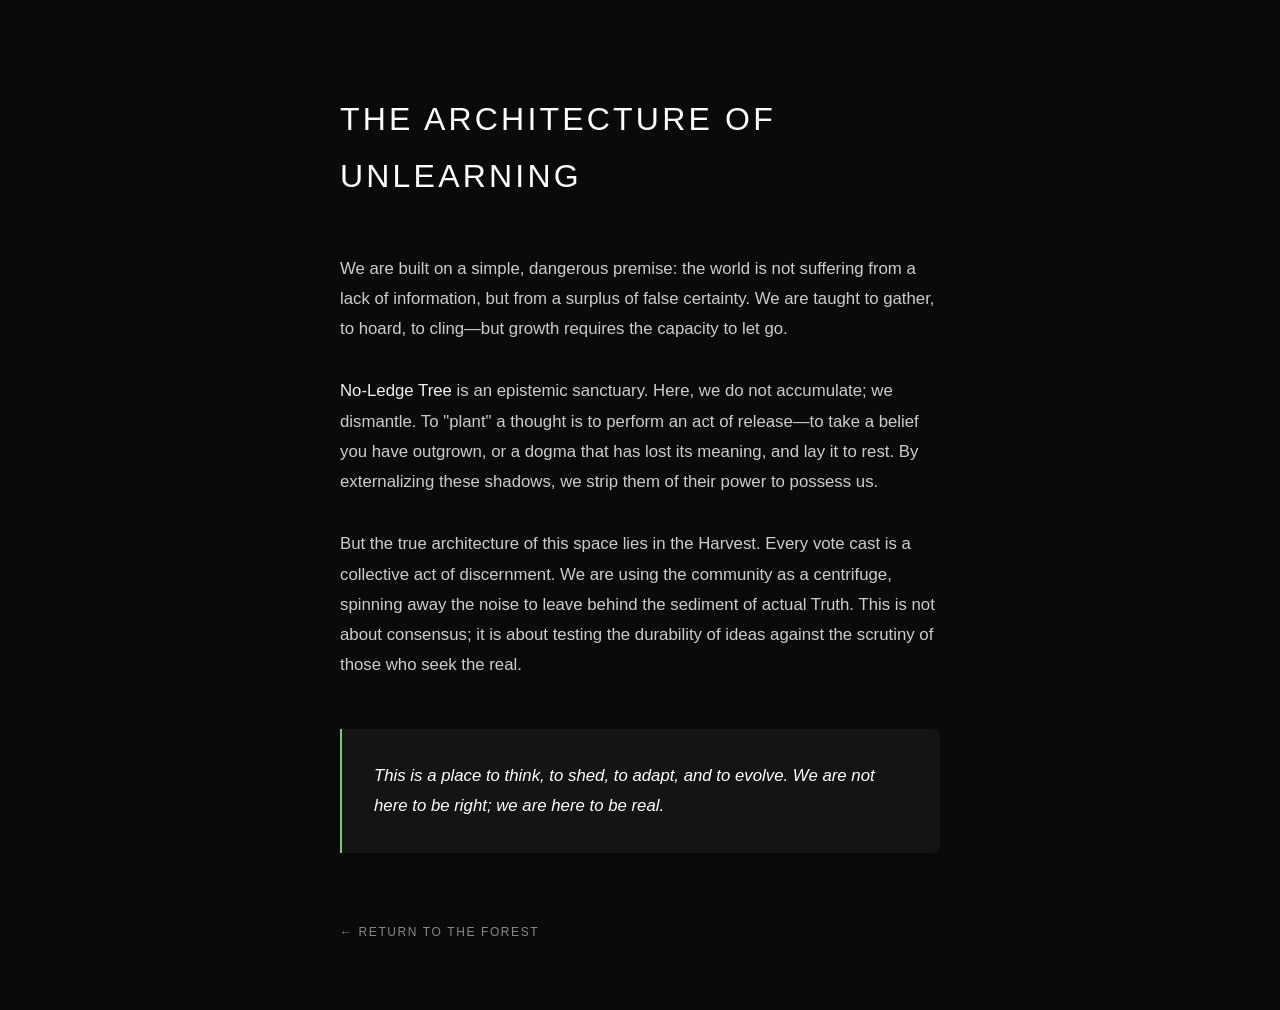
==== about.html @ e68e9768 "Add files via upload" ====
<!DOCTYPE html>
<html lang="en">
<head>
  <meta charset="UTF-8">
  <meta name="viewport" content="width=device-width, initial-scale=1.0">
  <meta name="description" content="A space for unlearning. Plant a thought, watch it grow.">
  <meta property="og:title" content="No-Ledge Tree">
  <meta property="og:description" content="A digital sanctuary for thoughts that need to be released.">
  <link rel="icon" href="path-to-your-icon.png">
  <title>The Architecture of Unlearning | No-Ledge</title>
  
  <style>
    :root {
        --bg: #0a0a0a;
        --card: #141414;
        --accent: #81c784;
        --text: #f0f0f0;
        --text-muted: #888;
        --transition: all 0.4s cubic-bezier(0.16, 1, 0.3, 1);
    }

    @keyframes fadeIn { from { opacity: 0; } to { opacity: 1; } }

    body {
      background: var(--bg);
      color: var(--text);
      font-family: -apple-system, BlinkMacSystemFont, "Segoe UI", Roboto, Helvetica, sans-serif;
      padding: 4rem 2rem;
      max-width: 600px;
      margin: 0 auto;
      line-height: 1.8;
      animation: fadeIn 1.2s ease-in;
    }

    /* Atmospheric Texture */
    body::before {
        content: "";
        position: fixed;
        top: 0; left: 0; width: 100%; height: 100%;
        background-image: url("https://www.transparenttextures.com/patterns/dark-matter.png");
        opacity: 0.15;
        pointer-events: none;
        z-index: -1;
    }

    h1 {
      color: #fff;
      font-size: 2rem;
      font-weight: 300;
      letter-spacing: 0.2rem;
      margin-bottom: 3rem;
      text-transform: uppercase;
    }

    p { margin-bottom: 2rem; font-size: 1.05rem; font-weight: 300; color: #ccc; }
    strong { color: var(--text); font-weight: 500; }

    .highlight {
      padding: 2rem;
      margin: 3rem 0;
      border-left: 2px solid var(--accent);
      background-color: var(--card);
      color: #fff;
      border-radius: 0 8px 8px 0;
      font-style: italic;
      transition: var(--transition);
    }
    
    .highlight:hover { background-color: #1a1a1a; transform: translateX(5px); }

    nav { margin-top: 4rem; }
    nav a {
      color: var(--text-muted);
      text-decoration: none;
      font-size: 0.75rem;
      text-transform: uppercase;
      letter-spacing: 0.1rem;
      transition: var(--transition);
    }
    nav a:hover { color: var(--accent); }
  </style>
</head>
<body>
  <article>
    <h1>The Architecture of Unlearning</h1>
    
    <p>We are built on a simple, dangerous premise: the world is not suffering from a lack of information, but from a surplus of false certainty. We are taught to gather, to hoard, to cling—but growth requires the capacity to let go.</p>

    <p><strong>No-Ledge Tree</strong> is an epistemic sanctuary. Here, we do not accumulate; we dismantle. To "plant" a thought is to perform an act of release—to take a belief you have outgrown, or a dogma that has lost its meaning, and lay it to rest. By externalizing these shadows, we strip them of their power to possess us.</p>

    <p>But the true architecture of this space lies in the Harvest. Every vote cast is a collective act of discernment. We are using the community as a centrifuge, spinning away the noise to leave behind the sediment of actual Truth. This is not about consensus; it is about testing the durability of ideas against the scrutiny of those who seek the real.</p>

    <p class="highlight">This is a place to think, to shed, to adapt, and to evolve. We are not here to be right; we are here to be real.</p>

    <nav>
      <a href="index.html">← Return to the Forest</a>
    </nav>
  </article>
</body>
</html>
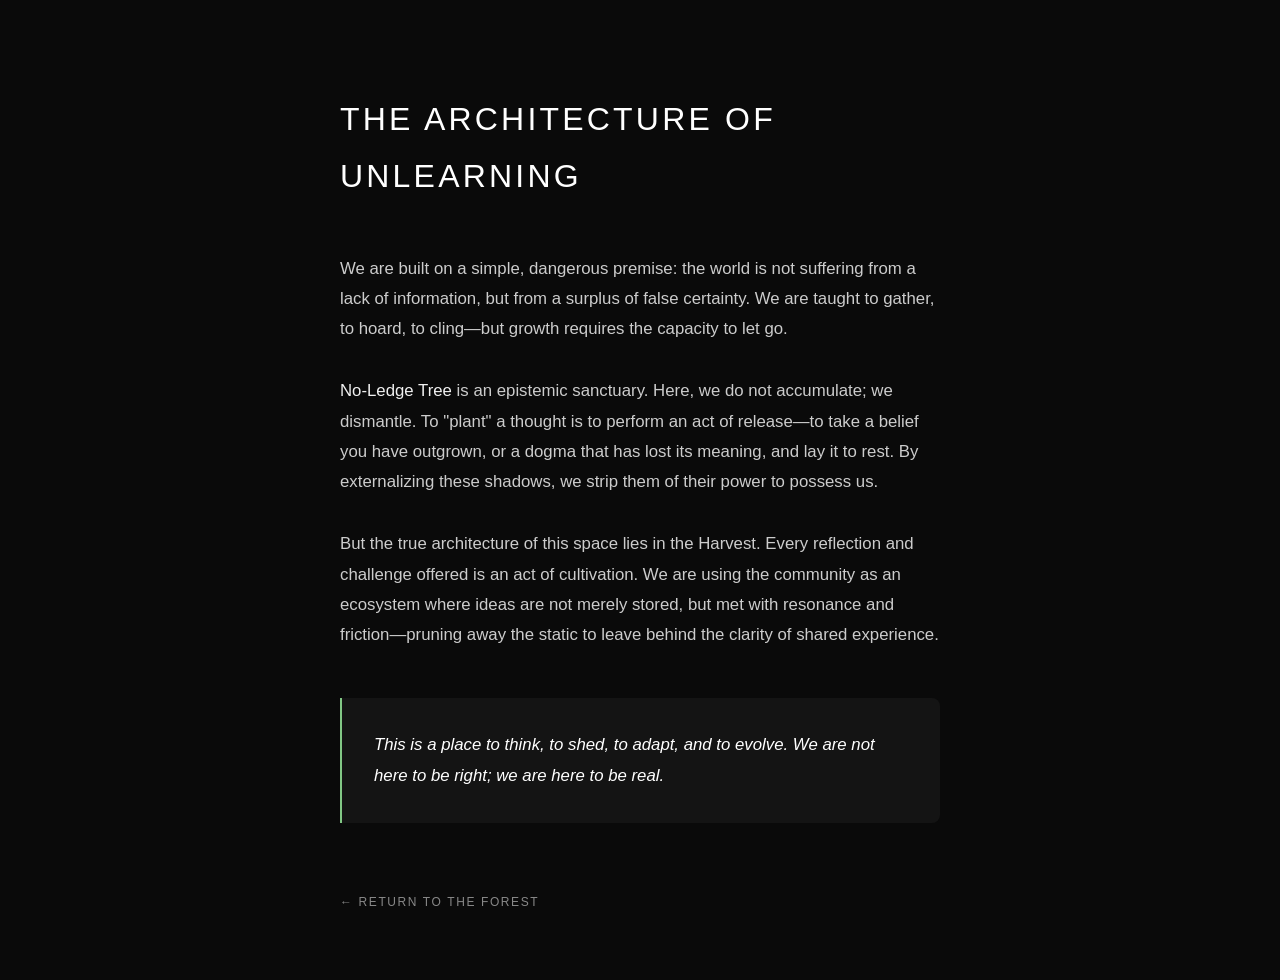
==== commit 444db744: "Update about.html" ====
--- a/about.html
+++ b/about.html
@@ -88,7 +88,7 @@
 
     <p><strong>No-Ledge Tree</strong> is an epistemic sanctuary. Here, we do not accumulate; we dismantle. To "plant" a thought is to perform an act of release—to take a belief you have outgrown, or a dogma that has lost its meaning, and lay it to rest. By externalizing these shadows, we strip them of their power to possess us.</p>
 
-    <p>But the true architecture of this space lies in the Harvest. Every vote cast is a collective act of discernment. We are using the community as a centrifuge, spinning away the noise to leave behind the sediment of actual Truth. This is not about consensus; it is about testing the durability of ideas against the scrutiny of those who seek the real.</p>
+    <p>But the true architecture of this space lies in the Harvest. Every reflection and challenge offered is an act of cultivation. We are using the community as an ecosystem where ideas are not merely stored, but met with resonance and friction—pruning away the static to leave behind the clarity of shared experience.</p>
 
     <p class="highlight">This is a place to think, to shed, to adapt, and to evolve. We are not here to be right; we are here to be real.</p>
 
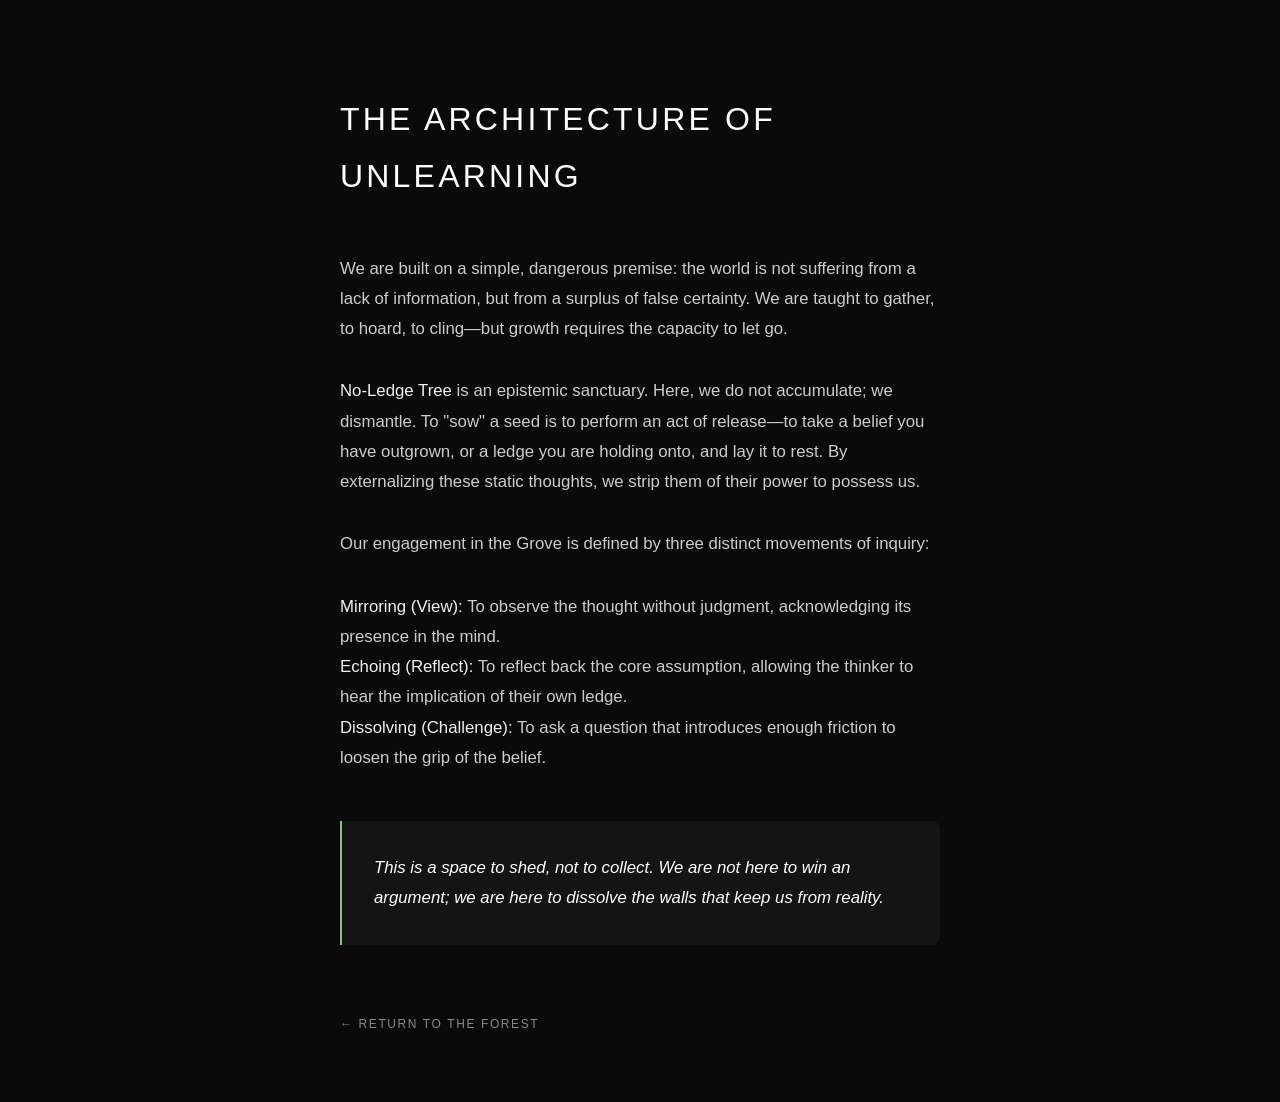
==== commit 1151742a: "Update about.html" ====
--- a/about.html
+++ b/about.html
@@ -3,7 +3,7 @@
 <head>
   <meta charset="UTF-8">
   <meta name="viewport" content="width=device-width, initial-scale=1.0">
-  <meta name="description" content="A space for unlearning. Plant a thought, watch it grow.">
+  <meta name="description" content="A space for unlearning. Sow a thought, watch it dissolve.">
   <meta property="og:title" content="No-Ledge Tree">
   <meta property="og:description" content="A digital sanctuary for thoughts that need to be released.">
   <link rel="icon" href="path-to-your-icon.png">
@@ -32,7 +32,6 @@
       animation: fadeIn 1.2s ease-in;
     }
 
-    /* Atmospheric Texture */
     body::before {
         content: "";
         position: fixed;
@@ -86,11 +85,15 @@
     
     <p>We are built on a simple, dangerous premise: the world is not suffering from a lack of information, but from a surplus of false certainty. We are taught to gather, to hoard, to cling—but growth requires the capacity to let go.</p>
 
-    <p><strong>No-Ledge Tree</strong> is an epistemic sanctuary. Here, we do not accumulate; we dismantle. To "plant" a thought is to perform an act of release—to take a belief you have outgrown, or a dogma that has lost its meaning, and lay it to rest. By externalizing these shadows, we strip them of their power to possess us.</p>
+    <p><strong>No-Ledge Tree</strong> is an epistemic sanctuary. Here, we do not accumulate; we dismantle. To "sow" a seed is to perform an act of release—to take a belief you have outgrown, or a ledge you are holding onto, and lay it to rest. By externalizing these static thoughts, we strip them of their power to possess us.</p>
 
-    <p>But the true architecture of this space lies in the Harvest. Every reflection and challenge offered is an act of cultivation. We are using the community as an ecosystem where ideas are not merely stored, but met with resonance and friction—pruning away the static to leave behind the clarity of shared experience.</p>
+    <p>Our engagement in the Grove is defined by three distinct movements of inquiry:</p>
 
-    <p class="highlight">This is a place to think, to shed, to adapt, and to evolve. We are not here to be right; we are here to be real.</p>
+    <p><strong>Mirroring (View):</strong> To observe the thought without judgment, acknowledging its presence in the mind.<br>
+    <strong>Echoing (Reflect):</strong> To reflect back the core assumption, allowing the thinker to hear the implication of their own ledge.<br>
+    <strong>Dissolving (Challenge):</strong> To ask a question that introduces enough friction to loosen the grip of the belief.</p>
+
+    <p class="highlight">This is a space to shed, not to collect. We are not here to win an argument; we are here to dissolve the walls that keep us from reality.</p>
 
     <nav>
       <a href="index.html">← Return to the Forest</a>
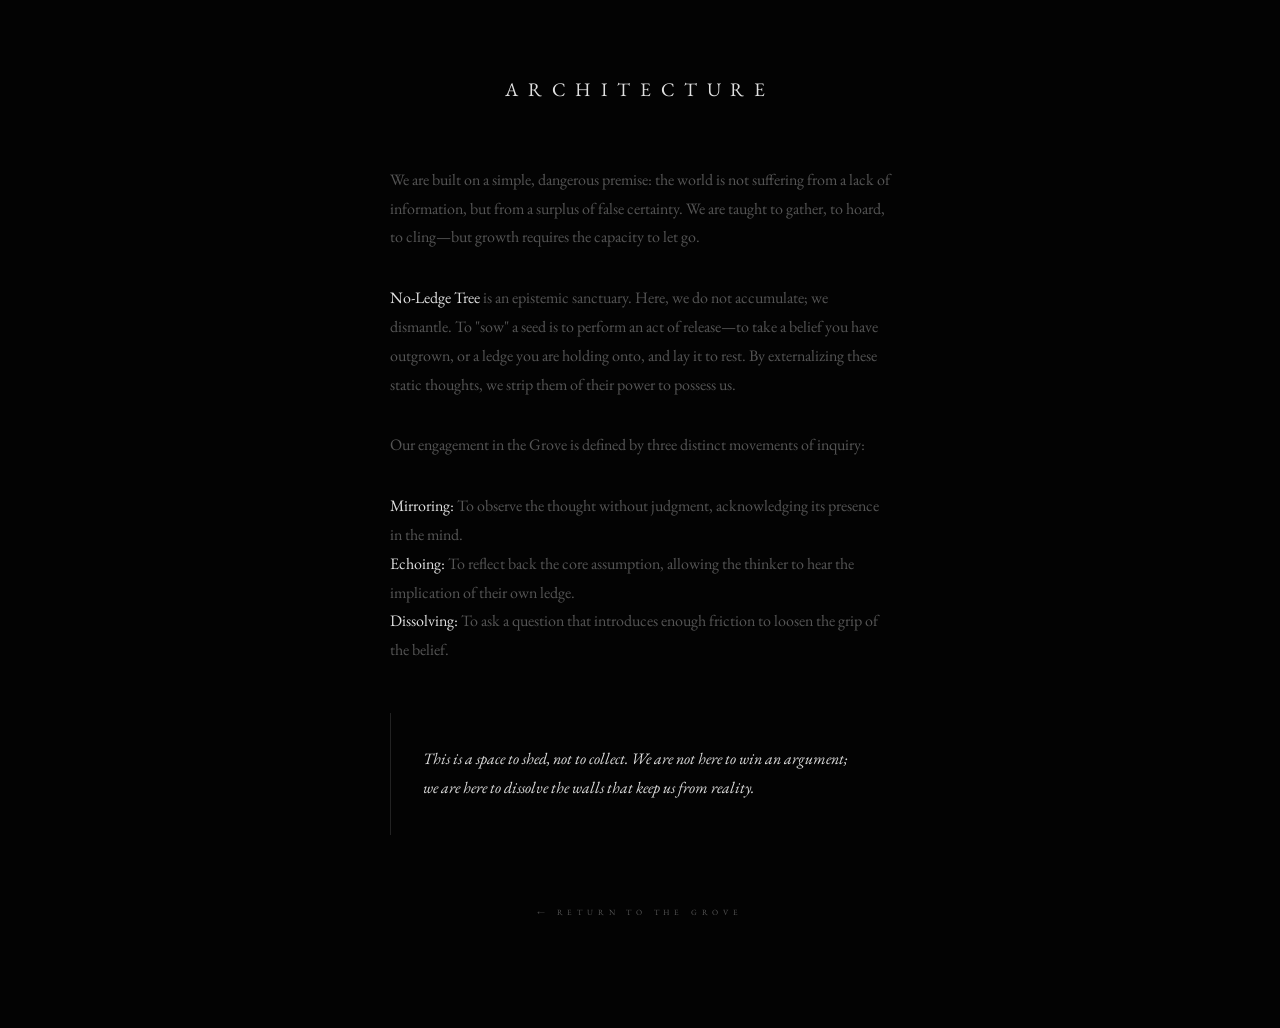
==== commit f13021b4: "Update about.html" ====
--- a/about.html
+++ b/about.html
@@ -2,86 +2,74 @@
 <html lang="en">
 <head>
   <meta charset="UTF-8">
-  <meta name="viewport" content="width=device-width, initial-scale=1.0">
-  <meta name="description" content="A space for unlearning. Sow a thought, watch it dissolve.">
-  <meta property="og:title" content="No-Ledge Tree">
-  <meta property="og:description" content="A digital sanctuary for thoughts that need to be released.">
-  <link rel="icon" href="path-to-your-icon.png">
-  <title>The Architecture of Unlearning | No-Ledge</title>
+  <meta name="viewport" content="width=device-width, initial-scale=1.0, maximum-scale=1.0, user-scalable=no">
+  <link rel="preconnect" href="https://fonts.googleapis.com">
+  <link rel="preconnect" href="https://fonts.gstatic.com" crossorigin>
+  <link href="https://fonts.googleapis.com/css2?family=EB+Garamond:ital,wght@0,400;0,500;1,400&display=swap" rel="stylesheet">
+  <link rel="icon" type="image/png" href="Favicon.png">
+  <title>About | No-Ledge Tree</title>
   
   <style>
     :root {
-        --bg: #0a0a0a;
-        --card: #141414;
-        --accent: #81c784;
-        --text: #f0f0f0;
-        --text-muted: #888;
-        --transition: all 0.4s cubic-bezier(0.16, 1, 0.3, 1);
+        --bg: #030303;
+        --card: #050505;
+        --accent: #00ff00; 
+        --accent-alt: #ff0000; 
+        --text: #e0e0e0;
+        --text-muted: #555;
+        --transition: all 0.6s cubic-bezier(0.16, 1, 0.3, 1);
     }
-
-    @keyframes fadeIn { from { opacity: 0; } to { opacity: 1; } }
 
     body {
       background: var(--bg);
       color: var(--text);
-      font-family: -apple-system, BlinkMacSystemFont, "Segoe UI", Roboto, Helvetica, sans-serif;
+      font-family: "EB Garamond", serif;
       padding: 4rem 2rem;
-      max-width: 600px;
-      margin: 0 auto;
-      line-height: 1.8;
-      animation: fadeIn 1.2s ease-in;
+      margin: 0;
+      min-height: 100vh;
+      display: flex; flex-direction: column; align-items: center;
     }
 
-    body::before {
-        content: "";
-        position: fixed;
-        top: 0; left: 0; width: 100%; height: 100%;
-        background-image: url("https://www.transparenttextures.com/patterns/dark-matter.png");
-        opacity: 0.15;
-        pointer-events: none;
-        z-index: -1;
-    }
+    .container { max-width: 500px; text-align: left; }
 
     h1 {
-      color: #fff;
-      font-size: 2rem;
+      color: var(--text);
+      font-size: 1.2rem;
       font-weight: 300;
-      letter-spacing: 0.2rem;
-      margin-bottom: 3rem;
+      letter-spacing: 0.6rem;
+      margin-bottom: 4rem;
+      text-align: center;
       text-transform: uppercase;
     }
 
-    p { margin-bottom: 2rem; font-size: 1.05rem; font-weight: 300; color: #ccc; }
-    strong { color: var(--text); font-weight: 500; }
+    p { margin-bottom: 2rem; font-size: 1rem; font-weight: 300; color: var(--text-muted); line-height: 1.8; }
+    strong { color: var(--text); font-weight: 400; }
 
     .highlight {
       padding: 2rem;
       margin: 3rem 0;
-      border-left: 2px solid var(--accent);
-      background-color: var(--card);
-      color: #fff;
-      border-radius: 0 8px 8px 0;
+      border-left: 1px solid #222;
+      color: var(--text);
       font-style: italic;
+      font-size: 1rem;
       transition: var(--transition);
     }
     
-    .highlight:hover { background-color: #1a1a1a; transform: translateX(5px); }
-
-    nav { margin-top: 4rem; }
+    nav { margin-top: 4rem; text-align: center; }
     nav a {
       color: var(--text-muted);
       text-decoration: none;
-      font-size: 0.75rem;
+      font-size: 0.5rem;
       text-transform: uppercase;
-      letter-spacing: 0.1rem;
+      letter-spacing: 0.3rem;
       transition: var(--transition);
     }
     nav a:hover { color: var(--accent); }
   </style>
 </head>
 <body>
-  <article>
-    <h1>The Architecture of Unlearning</h1>
+  <div class="container">
+    <h1>Architecture</h1>
     
     <p>We are built on a simple, dangerous premise: the world is not suffering from a lack of information, but from a surplus of false certainty. We are taught to gather, to hoard, to cling—but growth requires the capacity to let go.</p>
 
@@ -89,15 +77,15 @@
 
     <p>Our engagement in the Grove is defined by three distinct movements of inquiry:</p>
 
-    <p><strong>Mirroring (View):</strong> To observe the thought without judgment, acknowledging its presence in the mind.<br>
-    <strong>Echoing (Reflect):</strong> To reflect back the core assumption, allowing the thinker to hear the implication of their own ledge.<br>
-    <strong>Dissolving (Challenge):</strong> To ask a question that introduces enough friction to loosen the grip of the belief.</p>
+    <p><strong>Mirroring:</strong> To observe the thought without judgment, acknowledging its presence in the mind.<br>
+    <strong>Echoing:</strong> To reflect back the core assumption, allowing the thinker to hear the implication of their own ledge.<br>
+    <strong>Dissolving:</strong> To ask a question that introduces enough friction to loosen the grip of the belief.</p>
 
     <p class="highlight">This is a space to shed, not to collect. We are not here to win an argument; we are here to dissolve the walls that keep us from reality.</p>
 
     <nav>
-      <a href="index.html">← Return to the Forest</a>
+      <a href="index.html">← Return to the Grove</a>
     </nav>
-  </article>
+  </div>
 </body>
 </html>
